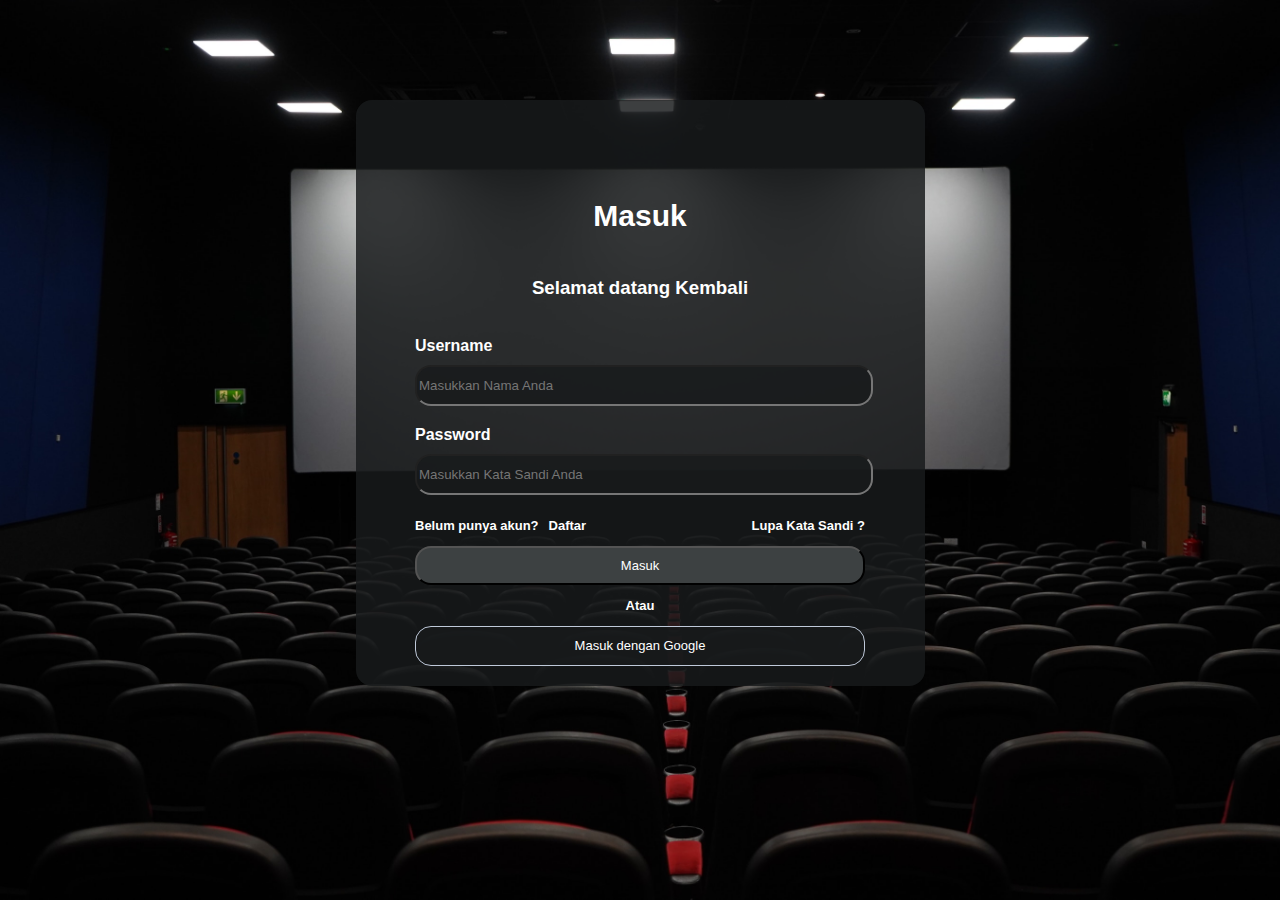
==== index.html @ ec9538ae "featfix" ====
<!DOCTYPE html>
<html lang="en">
  <head>
    <meta charset="UTF-8" />
    <meta name="viewport" content="width=device-width, initial-scale=1.0" />
    <title>login2</title>
    <link rel="stylesheet" href="style2.css" />
    <!-- <link href="https://fonts.googleapis.com/css2?family=Lato:ital,wght@0,100;0,300;0,400;0,700;0,900;1,100;1,300;1,400;1,700;1,900&display=swap" rel="stylesheet"> -->
  </head>
  <body>
    <div class="container-login">
        <div class="logo"></div>
        <div class="masuk">
          <h2>Masuk</h2>
          <h3>Selamat datang Kembali</h3>

          <form action="">
            <div class="container-username">
            <label for="username" name="username" class="l-username">Username</label>
            <input type="text" name="username" class="i-username" placeholder="Masukkan Nama Anda" />
            </div> 

            <div class="container-password">
            <label for="password" name="password" class="l-password">Password</label>
            <input type="password" name="password" class="i-password" placeholder="Masukkan Kata Sandi Anda" />
        </form>

        <div class="belum-punya-akun">
            <p for="" class="p-akun">Belum punya akun?</p>
            <!-- gabungan clas -->
            <a href="/daftar.html" class="a-daftar"><p>Daftar</p></a>
          </div>

          <!-- gabungan classs-->
          <div class="lupa-sandi">
            <a href="" class="a-sandi"><p>Lupa Kata Sandi ?</p></a>
          </div>
        

          <div class="container-masuk">
            <!-- <div class="login-goole"> -->
            <div><button type="submit" name="submit" class="button-masuk">Masuk</button></div>
            <div class="center"><p>Atau</p></div>
            
            <div>
              <button data-unify="Button" type="button" id="googleLogin57228" data-testid="google-login" class="css-rce0rb-unf-btn eg8apji0"><span>Masuk dengan Google</span></button>
            </div>
          </div>

    </div>
  </body>
</html>
---- style2.css ----
/* mystyle */

body{
  margin: 0;
  padding: 0;
  box-sizing: border-box;
    background-image: url(img/movie.png);
    background-size: cover;
    background-repeat: no-repeat;
    background-attachment: fixed;
}

.container-login{
        width: 529px;
        /* height: 550px; */
        gap: 10px;
        margin: auto;
        margin-top: 100px;
        padding: 20px;
        border-radius: 16px;
        background-color: #181a1cd6;
        display: flex;
        flex-direction: column;
        align-items: center;
      }
      .logo{
        width: 163px;
        height: 44px;
        gap: 4px;
        background-image: url(img/logo.png);
        background-size: cover;
      }
    
      .masuk{
        color: white;
        font-family: Arial, Helvetica, sans-serif;
        font-weight: bold;
        /* margin-top: 10px; */
        display: flex;
        flex-direction: column;
        align-items: center;
        /* gap: 8px; */
      }
      h2 {
        font-size: 30px;
      }
      .container-username{
        margin-top: 20px;
      }
      .container-password{
        margin-top: 20px;
      }
      .l-username {
        font-family: Arial, Helvetica, sans-serif;
        color: white;
        display: flex;
        /* gap: 6px; */
      }

      .i-username {
        width: 100%;
        height: 35px;
        border-radius: 16px;
        background-color: #181a1cd6;
        margin: auto;
        margin-top: 10px;
        color: white;
        display: flex;
        flex-wrap: nowrap;
      }
      .l-password {
        font-family: Arial, Helvetica, sans-serif;  
        color: white;
        display: flex;
        gap: 12px;
      }
      .i-password{
        width: 100%;
        height: 35px;
        border-radius: 16px;
        background-color: #181a1cd6;
        margin: auto;
        margin-top: 10px;
        color: white;
        display: flex;
        flex-wrap: nowrap;
      }

      a {
        color: white;
        text-decoration: none;
        font-family: Arial, Helvetica, sans-serif;
        font-size: 13px;
        font-weight: bolder;
      }
      .belum-punya-akun{
        display: flex;
        gap: 10px;
        margin-top: 10px;
        font-size: 13px;
        font-family: Arial, Helvetica, sans-serif;
        float: left;
      }
      .p-akun{
        font-family: Arial, Helvetica, sans-serif;
        font-size: 13px;
      }
      .lupa-sandi{
         display: flex;
        gap: 10px;
        margin-top: 10px;
        font-family: Arial, Helvetica, sans-serif;
        font-size: 13px;
        font-weight: bolder;
        float: right;
      }
      


  .button-masuk {
    padding: 10px;
    background-color: #3d4142;
    width: 450px;
    border-radius: 16px;
    color: white;
    font-family: Arial, Helvetica, sans-serif;
    font-size: 13px;
  }
  .center {
    font-family: Arial, Helvetica, sans-serif;
    font-size: 13px;
    text-align: center;
  }
  span{
    font-family: Arial, Helvetica, sans-serif;
    font-size: 13px;
  }


.css-rce0rb-unf-btn::before {
    background-image: url(https://assets.tokopedia.net/assets-tokopedia-lite/v2/zeus/kratos/50524134.svg);
    background-position: center center;
    background-size: contain;
    background-repeat: no-repeat;
    content: "";
    width: 24px;
    height: 24px;
    position: absolute;
    left: 110px;
  }
  
  .css-rce0rb-unf-btn {
    /* background-color: var(--NN0, #ffffff); */
    background-color: #181a1cd6;
    border: 1px solid var(--NN300, #bfc9d9);
    border-radius: 8px;
    /* color: var(--NN700, #525867); */
    color: white;
    cursor: pointer;
    /* font-family: inherit;
    font-weight: 800;
    font-size: 1rem; */
    height: 40px;
    line-height: 20px;
    outline: none;
    position: relative;
    padding: 0px 16px;
    text-indent: initial;
    transition: background-color 300ms;
    width: 100%;
    display: flex;
    -webkit-box-align: center;
    align-items: center;
    -webkit-box-pack: center;
    justify-content: center;
    border-radius: 16px;
    /* margin-bottom: 50px; */
  }
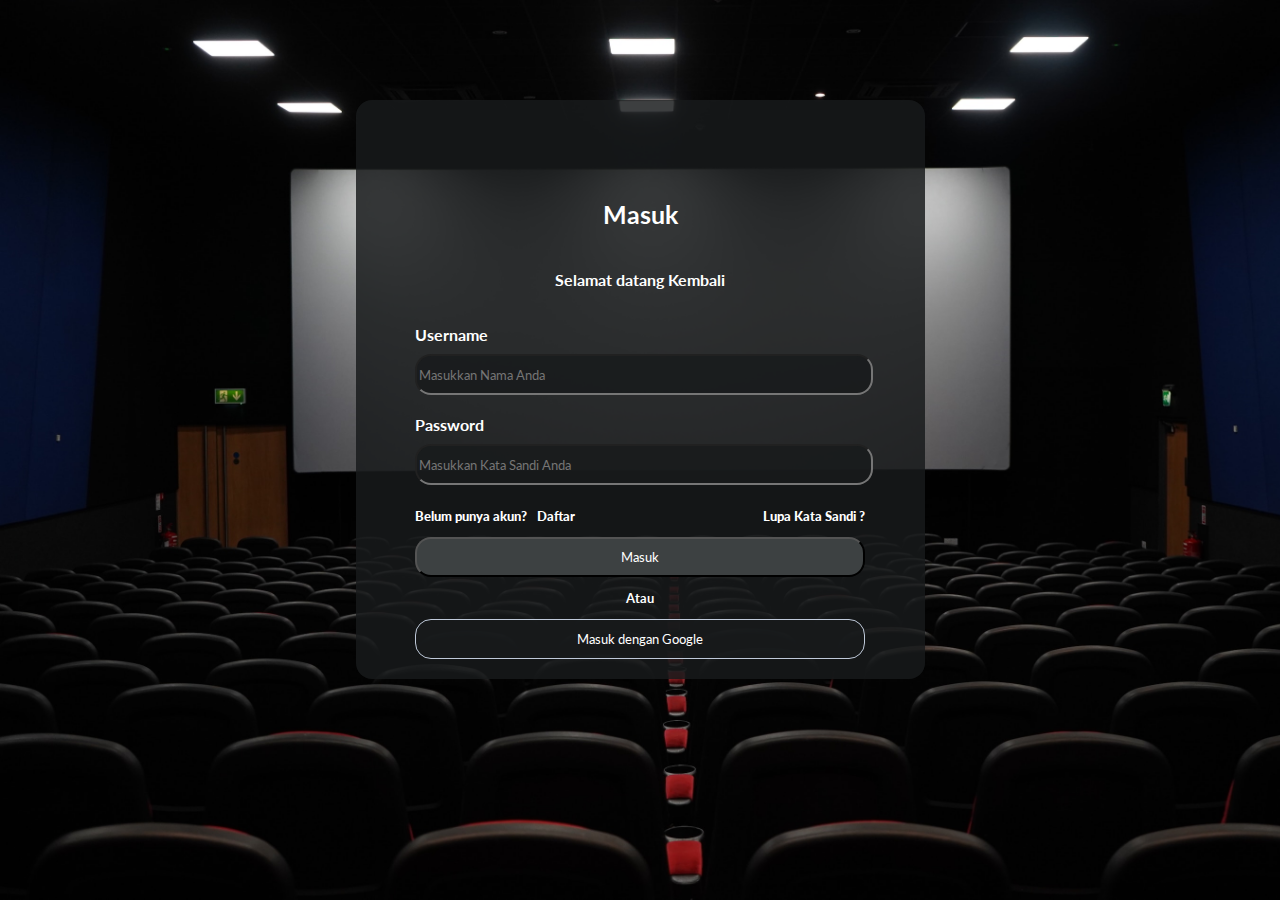
==== commit d9d67de5: "feat fix" ====
--- a/index.html
+++ b/index.html
@@ -5,14 +5,16 @@
     <meta name="viewport" content="width=device-width, initial-scale=1.0" />
     <title>login2</title>
     <link rel="stylesheet" href="style2.css" />
-    <!-- <link href="https://fonts.googleapis.com/css2?family=Lato:ital,wght@0,100;0,300;0,400;0,700;0,900;1,100;1,300;1,400;1,700;1,900&display=swap" rel="stylesheet"> -->
+    <link rel="preconnect" href="https://fonts.googleapis.com">
+    <link rel="preconnect" href="https://fonts.gstatic.com" crossorigin>
+    <link href="https://fonts.googleapis.com/css2?family=Lato:ital,wght@0,100;0,300;0,400;0,700;0,900;1,100;1,300;1,400;1,700;1,900&display=swap" rel="stylesheet">
   </head>
   <body>
-    <div class="container-login">
+    <div class="container-login ">
         <div class="logo"></div>
         <div class="masuk">
-          <h2>Masuk</h2>
-          <h3>Selamat datang Kembali</h3>
+          <h3>Masuk</h3>
+          <p class="p-selamat">Selamat datang Kembali</p>
 
           <form action="">
             <div class="container-username">
--- a/style2.css
+++ b/style2.css
@@ -10,6 +10,9 @@
     background-size: cover;
     background-repeat: no-repeat;
     background-attachment: fixed;
+}
+*{
+  font-family: lato,sans-serif;
 }
 
 .container-login{
@@ -24,13 +27,16 @@
         display: flex;
         flex-direction: column;
         align-items: center;
+        
       }
       .logo{
+    
         width: 163px;
         height: 44px;
         gap: 4px;
         background-image: url(img/logo.png);
         background-size: cover;
+        margin-top: 10;
       }
     
       .masuk{
@@ -43,8 +49,8 @@
         align-items: center;
         /* gap: 8px; */
       }
-      h2 {
-        font-size: 30px;
+      h3 {
+        font-size: 25px;  
       }
       .container-username{
         margin-top: 20px;
@@ -53,7 +59,6 @@
         margin-top: 20px;
       }
       .l-username {
-        font-family: Arial, Helvetica, sans-serif;
         color: white;
         display: flex;
         /* gap: 6px; */
@@ -71,7 +76,6 @@
         flex-wrap: nowrap;
       }
       .l-password {
-        font-family: Arial, Helvetica, sans-serif;  
         color: white;
         display: flex;
         gap: 12px;
@@ -91,7 +95,6 @@
       a {
         color: white;
         text-decoration: none;
-        font-family: Arial, Helvetica, sans-serif;
         font-size: 13px;
         font-weight: bolder;
       }
@@ -100,18 +103,16 @@
         gap: 10px;
         margin-top: 10px;
         font-size: 13px;
-        font-family: Arial, Helvetica, sans-serif;
+        font-weight: bolder;
         float: left;
       }
       .p-akun{
-        font-family: Arial, Helvetica, sans-serif;
         font-size: 13px;
       }
       .lupa-sandi{
          display: flex;
         gap: 10px;
         margin-top: 10px;
-        font-family: Arial, Helvetica, sans-serif;
         font-size: 13px;
         font-weight: bolder;
         float: right;
@@ -125,16 +126,14 @@
     width: 450px;
     border-radius: 16px;
     color: white;
-    font-family: Arial, Helvetica, sans-serif;
     font-size: 13px;
   }
   .center {
-    font-family: Arial, Helvetica, sans-serif;
+
     font-size: 13px;
     text-align: center;
   }
   span{
-    font-family: Arial, Helvetica, sans-serif;
     font-size: 13px;
   }
 
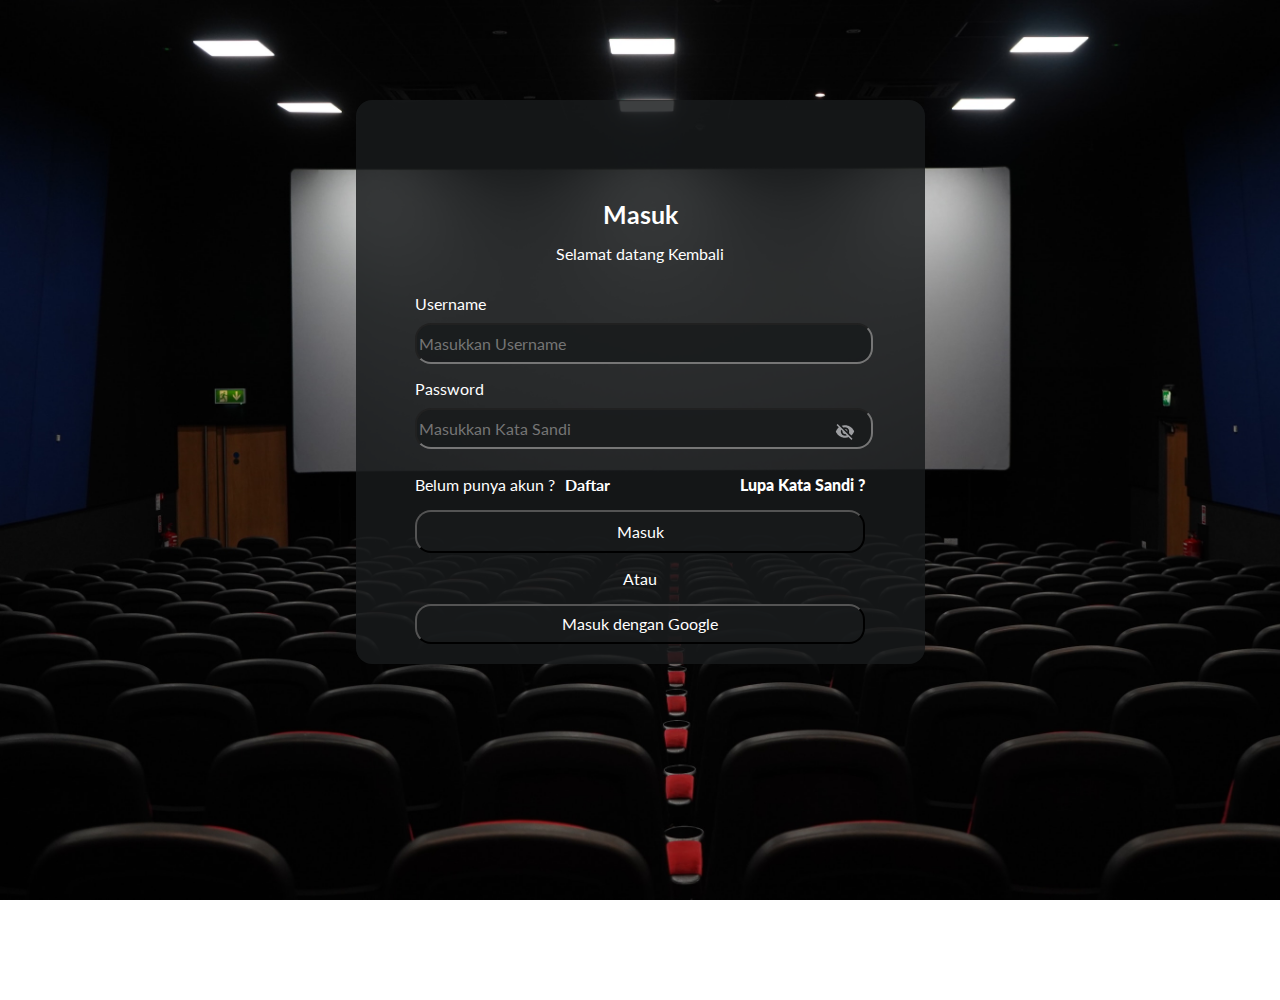
==== commit d8c541ec: "feat fix" ====
--- a/index.html
+++ b/index.html
@@ -19,23 +19,27 @@
           <form action="">
             <div class="container-username">
             <label for="username" name="username" class="l-username">Username</label>
-            <input type="text" name="username" class="i-username" placeholder="Masukkan Nama Anda" />
+            <input type="text" name="username" class="i-username" placeholder="Masukkan Username" />
             </div> 
 
             <div class="container-password">
             <label for="password" name="password" class="l-password">Password</label>
-            <input type="password" name="password" class="i-password" placeholder="Masukkan Kata Sandi Anda" />
+            <input type="password" name="password" class="i-password" placeholder="Masukkan Kata Sandi" />
+            <div class="mata">
+              <img src="img/mata.png" alt="">
+            </div>
         </form>
 
         <div class="belum-punya-akun">
-            <p for="" class="p-akun">Belum punya akun?</p>
+            <p for="" class="p-akun">Belum punya akun ?</p>
             <!-- gabungan clas -->
             <a href="/daftar.html" class="a-daftar"><p>Daftar</p></a>
           </div>
 
+          
           <!-- gabungan classs-->
           <div class="lupa-sandi">
-            <a href="" class="a-sandi"><p>Lupa Kata Sandi ?</p></a>
+            <a href="" class="a-sandi"><p>Lupa Kata Sandi ?</p></a> 
           </div>
         
 
--- a/style2.css
+++ b/style2.css
@@ -10,9 +10,15 @@
     background-size: cover;
     background-repeat: no-repeat;
     background-attachment: fixed;
+    width: 100vw;
+    height: 100vh;
 }
 *{
   font-family: lato,sans-serif;
+  font-size: 16px;
+  color: #FFFFFF;
+  
+
 }
 
 .container-login{
@@ -40,9 +46,7 @@
       }
     
       .masuk{
-        color: white;
         font-family: Arial, Helvetica, sans-serif;
-        font-weight: bold;
         /* margin-top: 10px; */
         display: flex;
         flex-direction: column;
@@ -52,14 +56,16 @@
       h3 {
         font-size: 25px;  
       }
+      .p-selamat{
+        margin-top: -10px;
+      }
       .container-username{
-        margin-top: 20px;
+        margin-top: 15px;
       }
       .container-password{
-        margin-top: 20px;
+        margin-top: 15px;
       }
       .l-username {
-        color: white;
         display: flex;
         /* gap: 6px; */
       }
@@ -71,12 +77,11 @@
         background-color: #181a1cd6;
         margin: auto;
         margin-top: 10px;
-        color: white;
         display: flex;
         flex-wrap: nowrap;
       }
+      
       .l-password {
-        color: white;
         display: flex;
         gap: 12px;
       }
@@ -87,54 +92,67 @@
         background-color: #181a1cd6;
         margin: auto;
         margin-top: 10px;
-        color: white;
         display: flex;
         flex-wrap: nowrap;
       }
+      .mata{
+        float: right;
+        margin-right: 10px;
+        margin-top: -28px;
+      }
 
       a {
-        color: white;
         text-decoration: none;
-        font-size: 13px;
         font-weight: bolder;
       }
       .belum-punya-akun{
         display: flex;
         gap: 10px;
         margin-top: 10px;
-        font-size: 13px;
-        font-weight: bolder;
+      
+        /* font-weight: bolder; */
         float: left;
       }
-      .p-akun{
-        font-size: 13px;
-      }
+      
       .lupa-sandi{
-         display: flex;
+        display: flex;
         gap: 10px;
         margin-top: 10px;
-        font-size: 13px;
+      
         font-weight: bolder;
         float: right;
       }
       
-
+/* daftar */
+.container-konfirmasi{
+  margin-top: 15px;
+}
+.l-konfirmasi {
+  display: flex;
+  gap: 12px;
+}
+.i-konfirmasi{
+  width: 100%;
+  height: 35px;
+  border-radius: 16px;
+  background-color: #181a1cd6;
+  margin: auto;
+  margin-top: 10px;
+  display: flex;
+  flex-wrap: nowrap;
+}
 
   .button-masuk {
     padding: 10px;
-    background-color: #3d4142;
+    background-color: #181a1cd6;
     width: 450px;
     border-radius: 16px;
-    color: white;
-    font-size: 13px;
+    /* font-size: 13px; */
   }
   .center {
 
-    font-size: 13px;
+    /* font-size: 13px; */
     text-align: center;
-  }
-  span{
-    font-size: 13px;
   }
 
 
@@ -153,14 +171,10 @@
   .css-rce0rb-unf-btn {
     /* background-color: var(--NN0, #ffffff); */
     background-color: #181a1cd6;
-    border: 1px solid var(--NN300, #bfc9d9);
-    border-radius: 8px;
+    border-radius: 16px;
     /* color: var(--NN700, #525867); */
-    color: white;
     cursor: pointer;
-    /* font-family: inherit;
-    font-weight: 800;
-    font-size: 1rem; */
+  
     height: 40px;
     line-height: 20px;
     outline: none;
